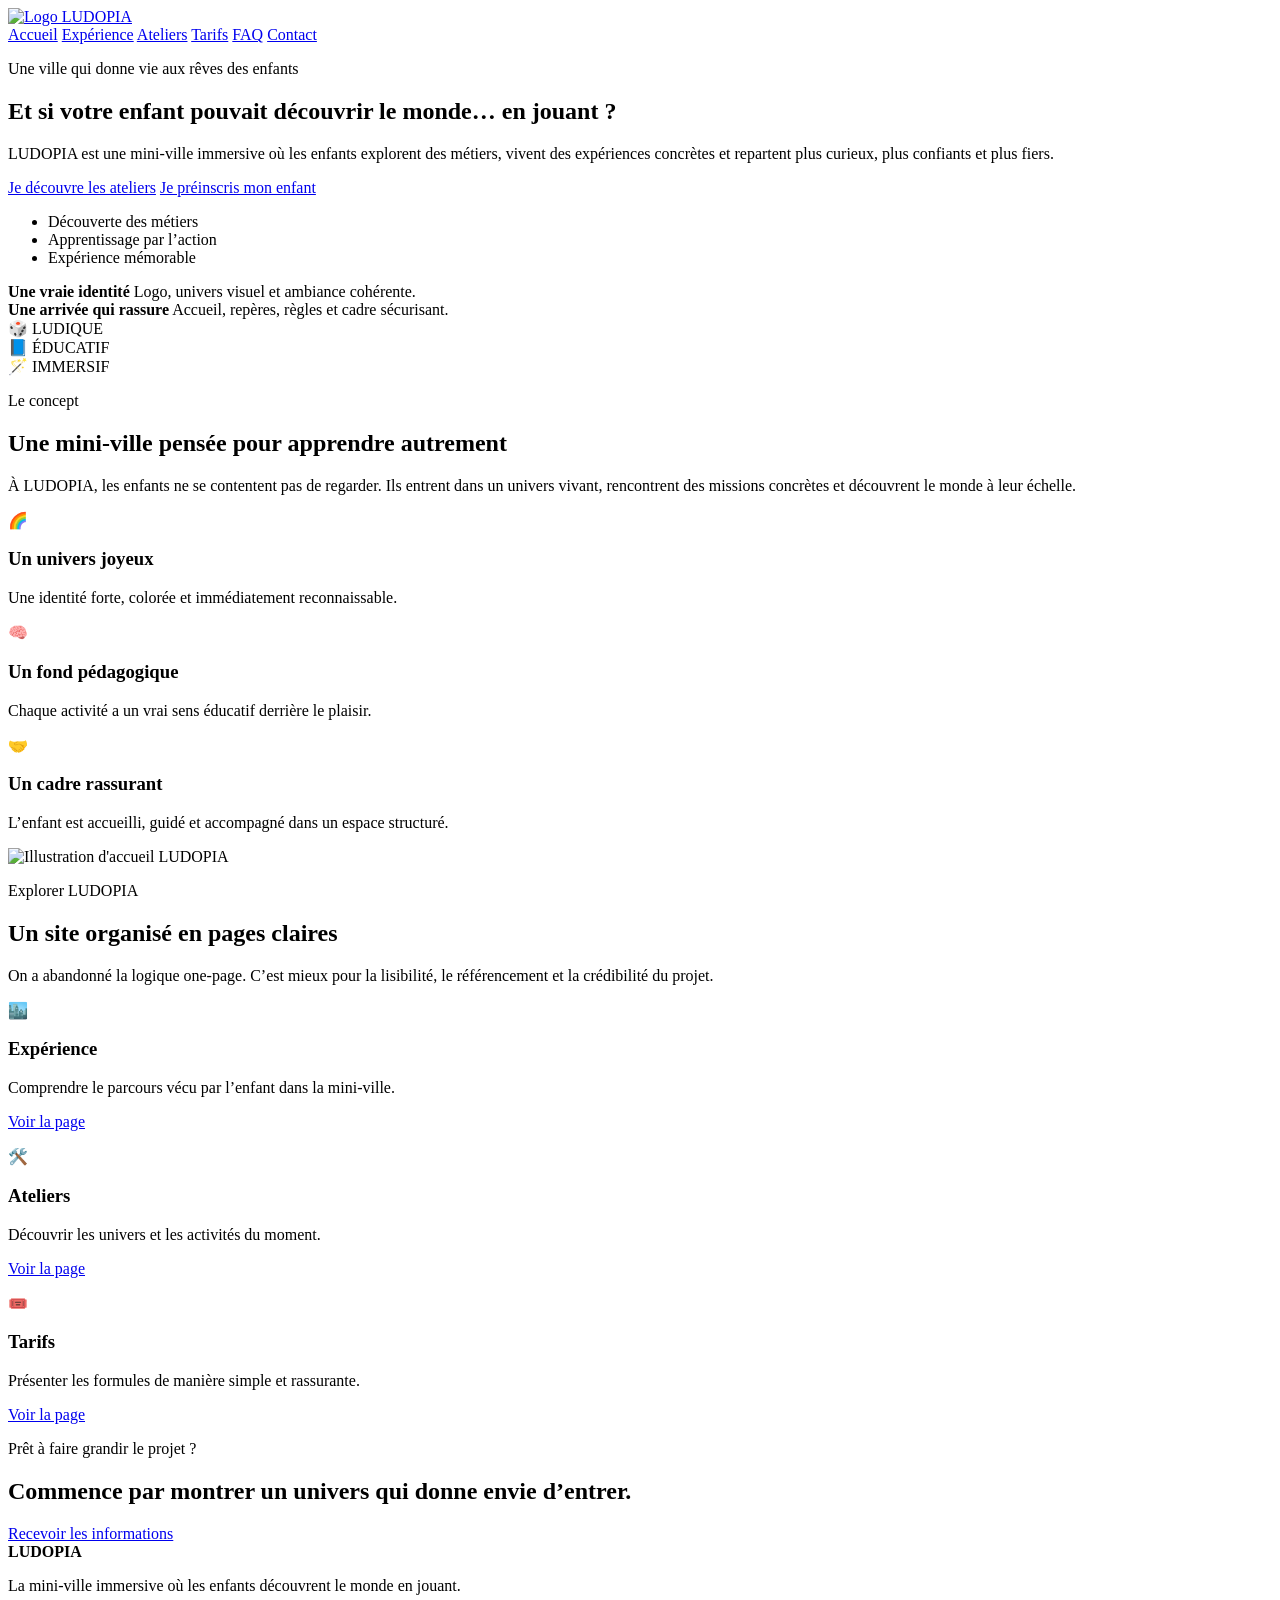
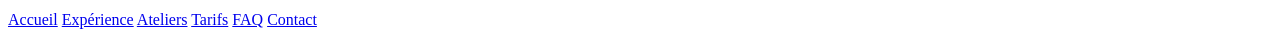
==== index.html @ 293ef092 "Refactor index.html with updated hero section" ====
<!DOCTYPE html>
<html lang="fr">
<head>
  <meta charset="UTF-8" />
  <meta name="viewport" content="width=device-width, initial-scale=1.0" />
  <title>LUDOPIA — Accueil</title>
  <meta name="description" content="LUDOPIA, mini-ville immersive pour enfants à La Réunion." />
  <link rel="preconnect" href="https://fonts.googleapis.com">
  <link rel="preconnect" href="https://fonts.gstatic.com" crossorigin>
  <link href="https://fonts.googleapis.com/css2?family=Baloo+2:wght@600;700;800&family=Inter:wght@400;500;600;700;800&display=swap" rel="stylesheet">
  <link rel="stylesheet" href="styles.css" />
</head>
<body>

<header class="site-header">
  <div class="container nav">
    <a href="index.html" class="logo">
      <img src="logo.png" alt="Logo LUDOPIA" class="logo-img">
    </a>

    <nav class="menu">
      <a href="index.html" class="active">Accueil</a>
      <a href="experience.html" class="">Expérience</a>
      <a href="ateliers.html" class="">Ateliers</a>
      <a href="tarifs.html" class="">Tarifs</a>
      <a href="faq.html" class="">FAQ</a>
      <a href="contact.html" class="">Contact</a>
    </nav>
  </div>
</header>

<main>

<section class="hero-premium">
  <div class="container">
    <div class="hero-card">
      <div class="hero-inner">
        <div class="hero-panel">
          <p class="kicker">Une ville qui donne vie aux rêves des enfants</p>
          <h1>Et si votre enfant pouvait découvrir le monde… en jouant&nbsp;?</h1>
          <p class="lead">
            LUDOPIA est une mini-ville immersive où les enfants explorent des métiers,
            vivent des expériences concrètes et repartent plus curieux, plus confiants et plus fiers.
          </p>

          <div class="hero-actions">
            <a href="ateliers.html" class="btn btn-primary">Je découvre les ateliers</a>
            <a href="contact.html" class="btn btn-secondary">Je préinscris mon enfant</a>
          </div>

          <ul class="hero-points">
            <li>Découverte des métiers</li>
            <li>Apprentissage par l’action</li>
            <li>Expérience mémorable</li>
          </ul>
        </div>
      </div>

      <div class="hero-floating">
        <div class="float-card">
          <strong>Une vraie identité</strong>
          <span>Logo, univers visuel et ambiance cohérente.</span>
        </div>
        <div class="float-card">
          <strong>Une arrivée qui rassure</strong>
          <span>Accueil, repères, règles et cadre sécurisant.</span>
        </div>
      </div>

      <div class="hero-badges">
        <div class="pill pill-ludique"><span class="emoji">🎲</span> LUDIQUE</div>
        <div class="pill pill-educatif"><span class="emoji">📘</span> ÉDUCATIF</div>
        <div class="pill pill-immersif"><span class="emoji">🪄</span> IMMERSIF</div>
      </div>
    </div>
  </div>
</section>

<section class="section">
  <div class="container split-highlight">
    <div>
      <div class="section-heading">
        <p class="section-kicker">Le concept</p>
        <h2>Une mini-ville pensée pour apprendre autrement</h2>
        <p>
          À LUDOPIA, les enfants ne se contentent pas de regarder.
          Ils entrent dans un univers vivant, rencontrent des missions concrètes et découvrent le monde à leur échelle.
        </p>
      </div>

      <div class="grid-3">
        <article class="card">
          <div class="icon">🌈</div>
          <h3>Un univers joyeux</h3>
          <p>Une identité forte, colorée et immédiatement reconnaissable.</p>
        </article>
        <article class="card">
          <div class="icon">🧠</div>
          <h3>Un fond pédagogique</h3>
          <p>Chaque activité a un vrai sens éducatif derrière le plaisir.</p>
        </article>
        <article class="card">
          <div class="icon">🤝</div>
          <h3>Un cadre rassurant</h3>
          <p>L’enfant est accueilli, guidé et accompagné dans un espace structuré.</p>
        </article>
      </div>
    </div>

    <div class="mini-visual">
      <img src="accueil.jpeg" alt="Illustration d'accueil LUDOPIA">
    </div>
  </div>
</section>

<section class="section alt">
  <div class="container">
    <div class="section-heading">
      <p class="section-kicker">Explorer LUDOPIA</p>
      <h2>Un site organisé en pages claires</h2>
      <p>
        On a abandonné la logique one-page. C’est mieux pour la lisibilité, le référencement et la crédibilité du projet.
      </p>
    </div>

    <div class="grid-3">
      <article class="card">
        <div class="icon">🏙️</div>
        <h3>Expérience</h3>
        <p>Comprendre le parcours vécu par l’enfant dans la mini-ville.</p>
        <p style="margin-top:1rem;"><a href="experience.html" class="btn btn-outline">Voir la page</a></p>
      </article>
      <article class="card">
        <div class="icon">🛠️</div>
        <h3>Ateliers</h3>
        <p>Découvrir les univers et les activités du moment.</p>
        <p style="margin-top:1rem;"><a href="ateliers.html" class="btn btn-outline">Voir la page</a></p>
      </article>
      <article class="card">
        <div class="icon">🎟️</div>
        <h3>Tarifs</h3>
        <p>Présenter les formules de manière simple et rassurante.</p>
        <p style="margin-top:1rem;"><a href="tarifs.html" class="btn btn-outline">Voir la page</a></p>
      </article>
    </div>
  </div>
</section>

<section class="section cta-band">
  <div class="container cta-row">
    <div>
      <p class="section-kicker">Prêt à faire grandir le projet ?</p>
      <h2>Commence par montrer un univers qui donne envie d’entrer.</h2>
    </div>
    <a href="contact.html" class="btn btn-secondary">Recevoir les informations</a>
  </div>
</section>

</main>

<footer class="site-footer">
  <div class="container footer-inner">
    <div>
      <strong>LUDOPIA</strong>
      <p>La mini-ville immersive où les enfants découvrent le monde en jouant.</p>
    </div>
    <div class="footer-links">
      <a href="index.html">Accueil</a>
      <a href="experience.html">Expérience</a>
      <a href="ateliers.html">Ateliers</a>
      <a href="tarifs.html">Tarifs</a>
      <a href="faq.html">FAQ</a>
      <a href="contact.html">Contact</a>
    </div>
  </div>
</footer>

</body>
</html>
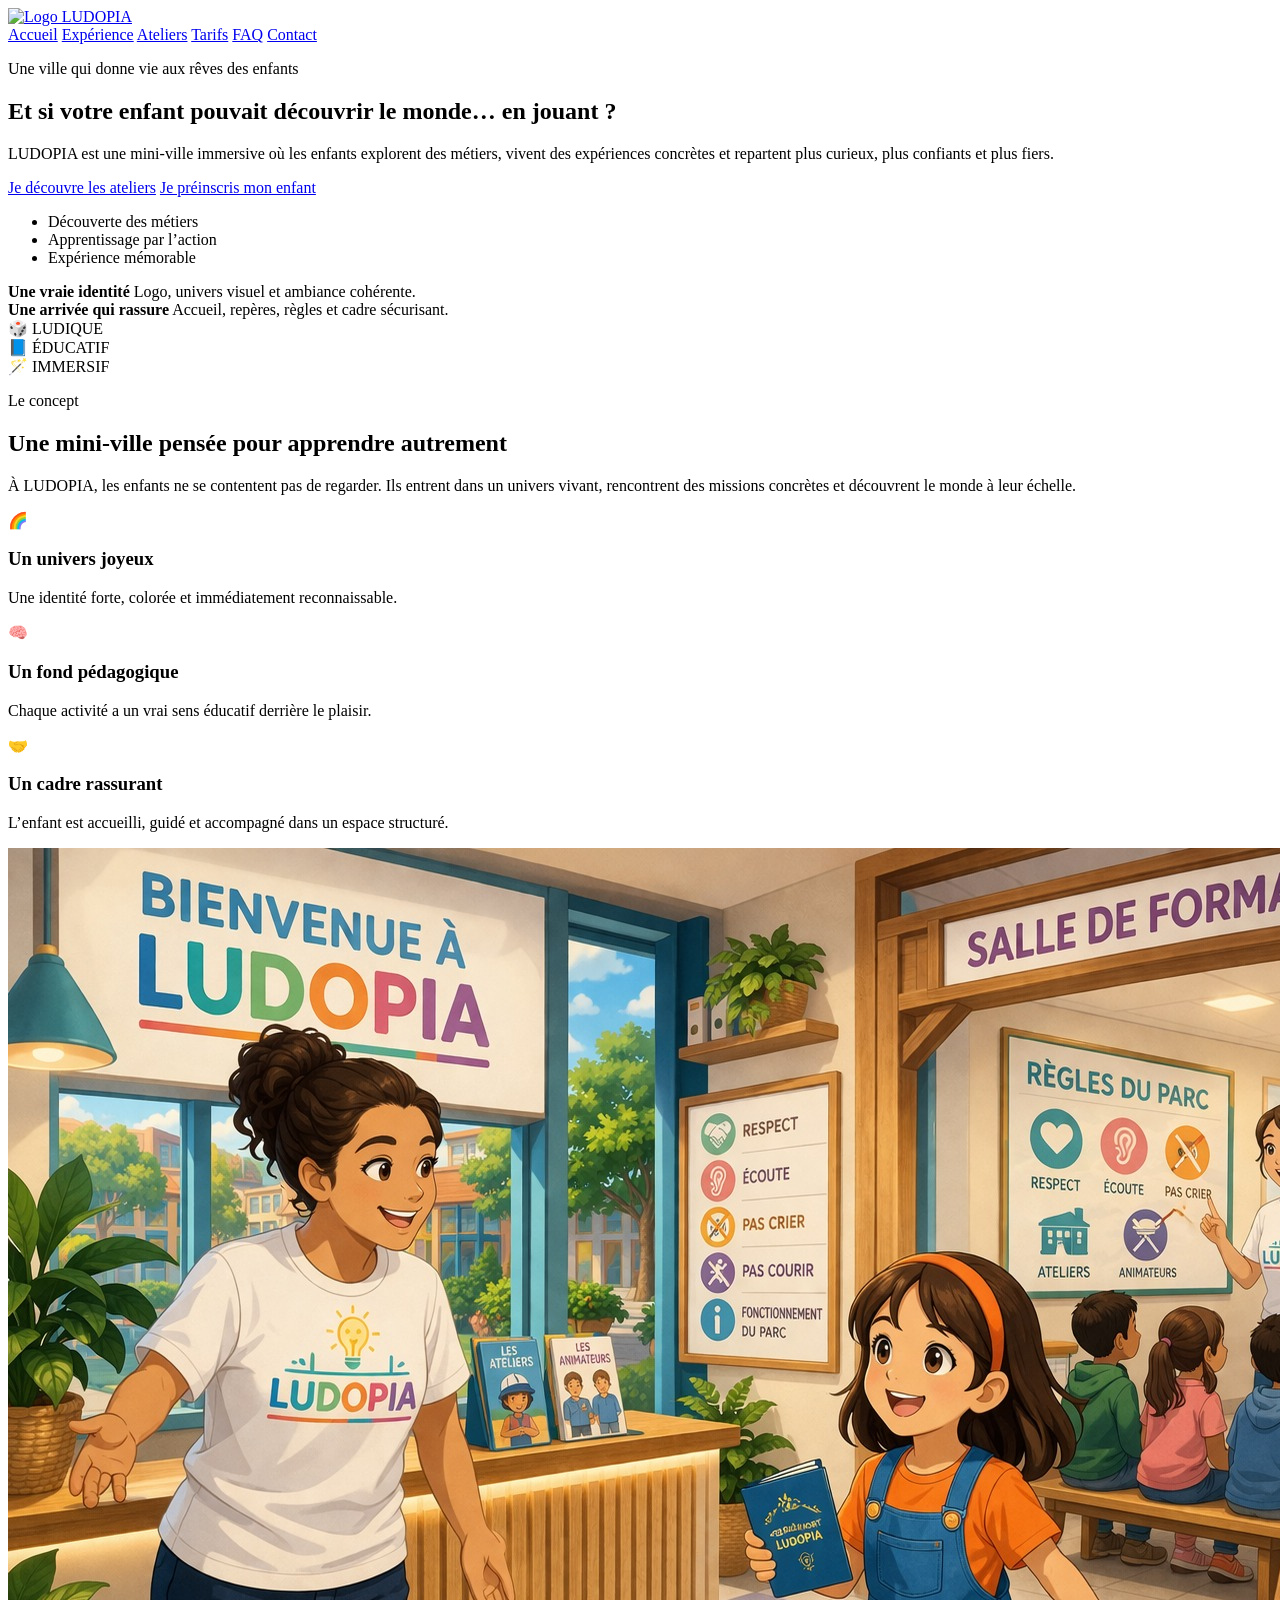
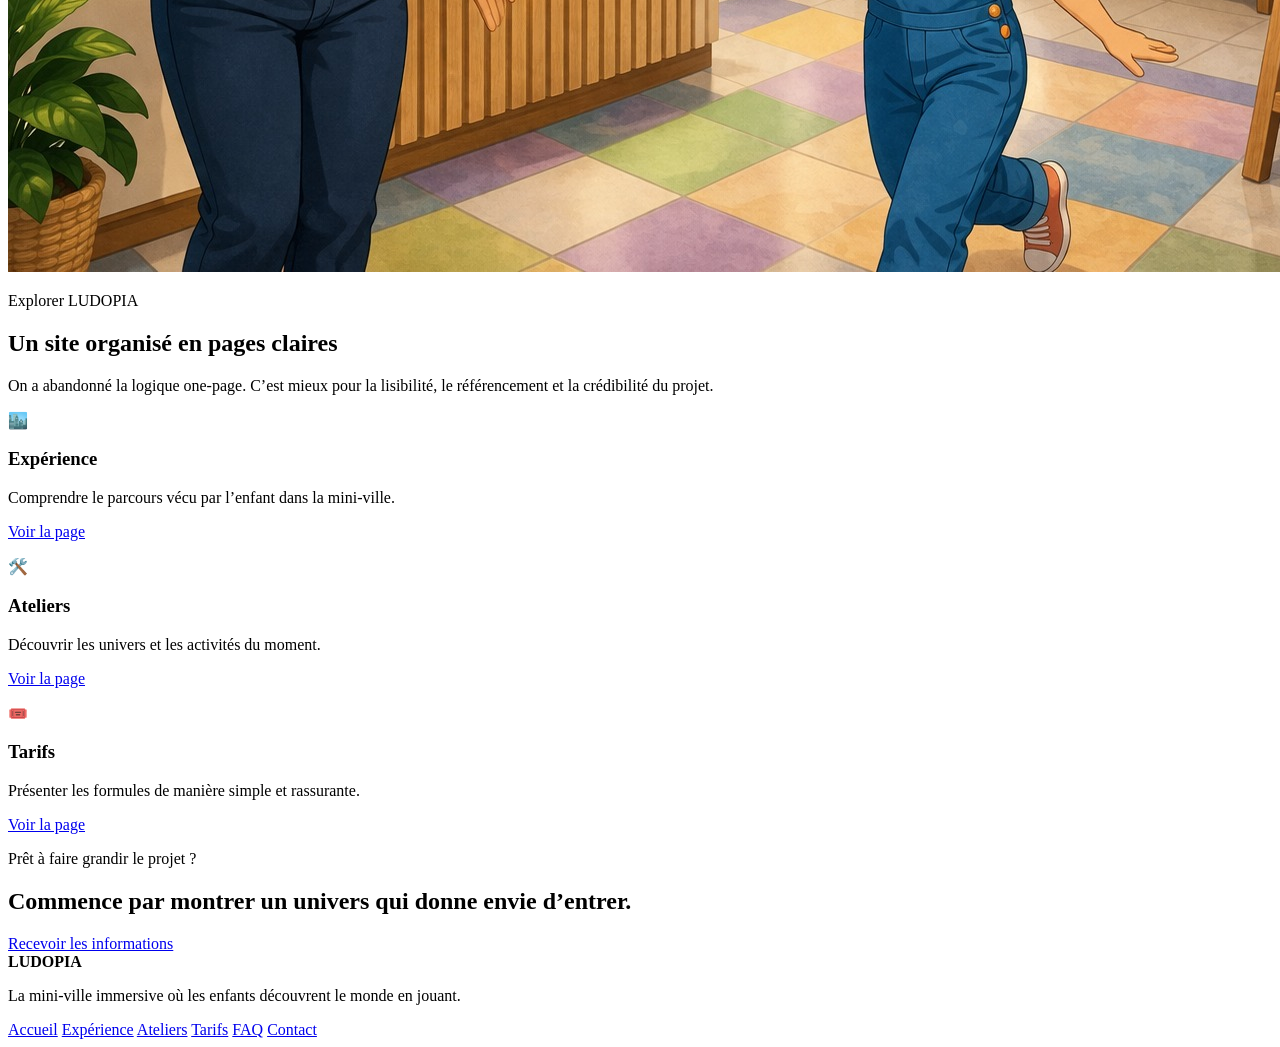
==== commit 1265576c: "Update logo image source in index.html" ====
--- a/index.html
+++ b/index.html
@@ -15,7 +15,7 @@
 <header class="site-header">
   <div class="container nav">
     <a href="index.html" class="logo">
-      <img src="logo.png" alt="Logo LUDOPIA" class="logo-img">
+      <img src="logo-ludopia.png" alt="Logo LUDOPIA" class="logo-img">
     </a>
 
     <nav class="menu">
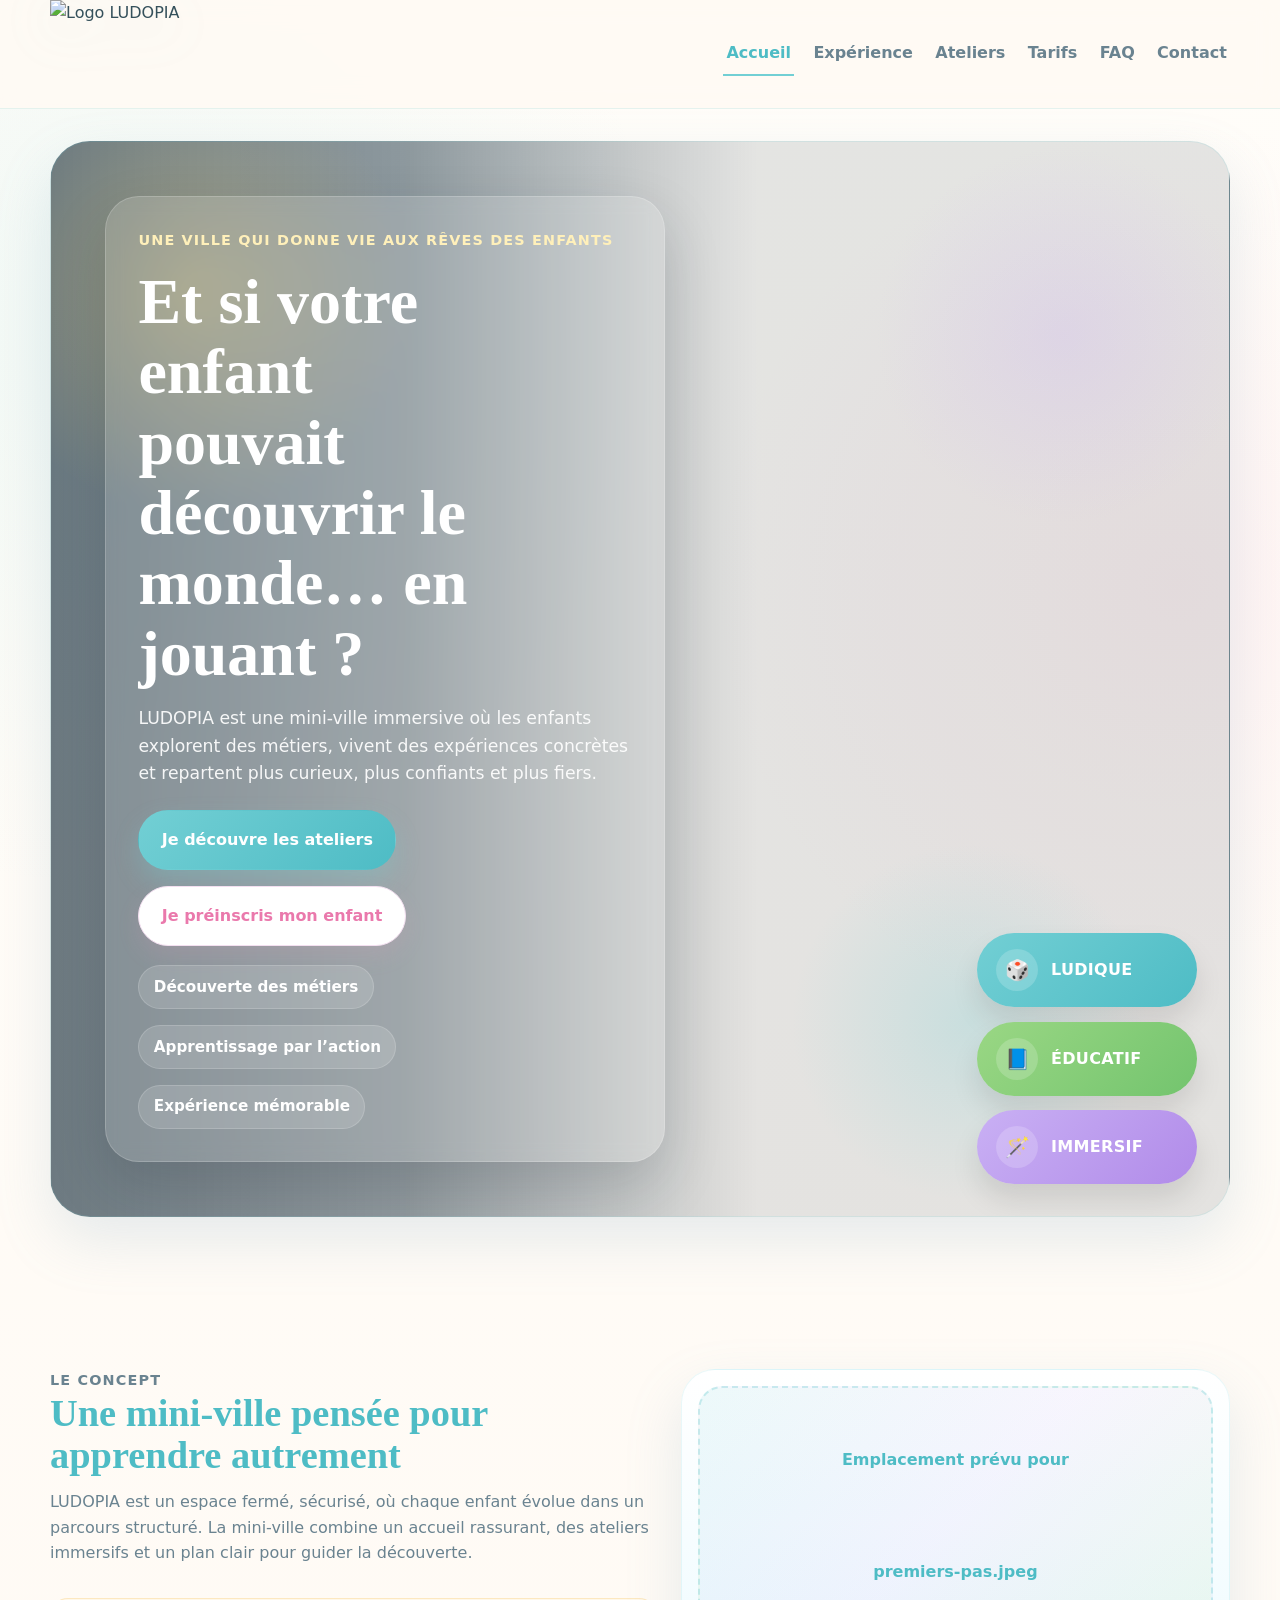
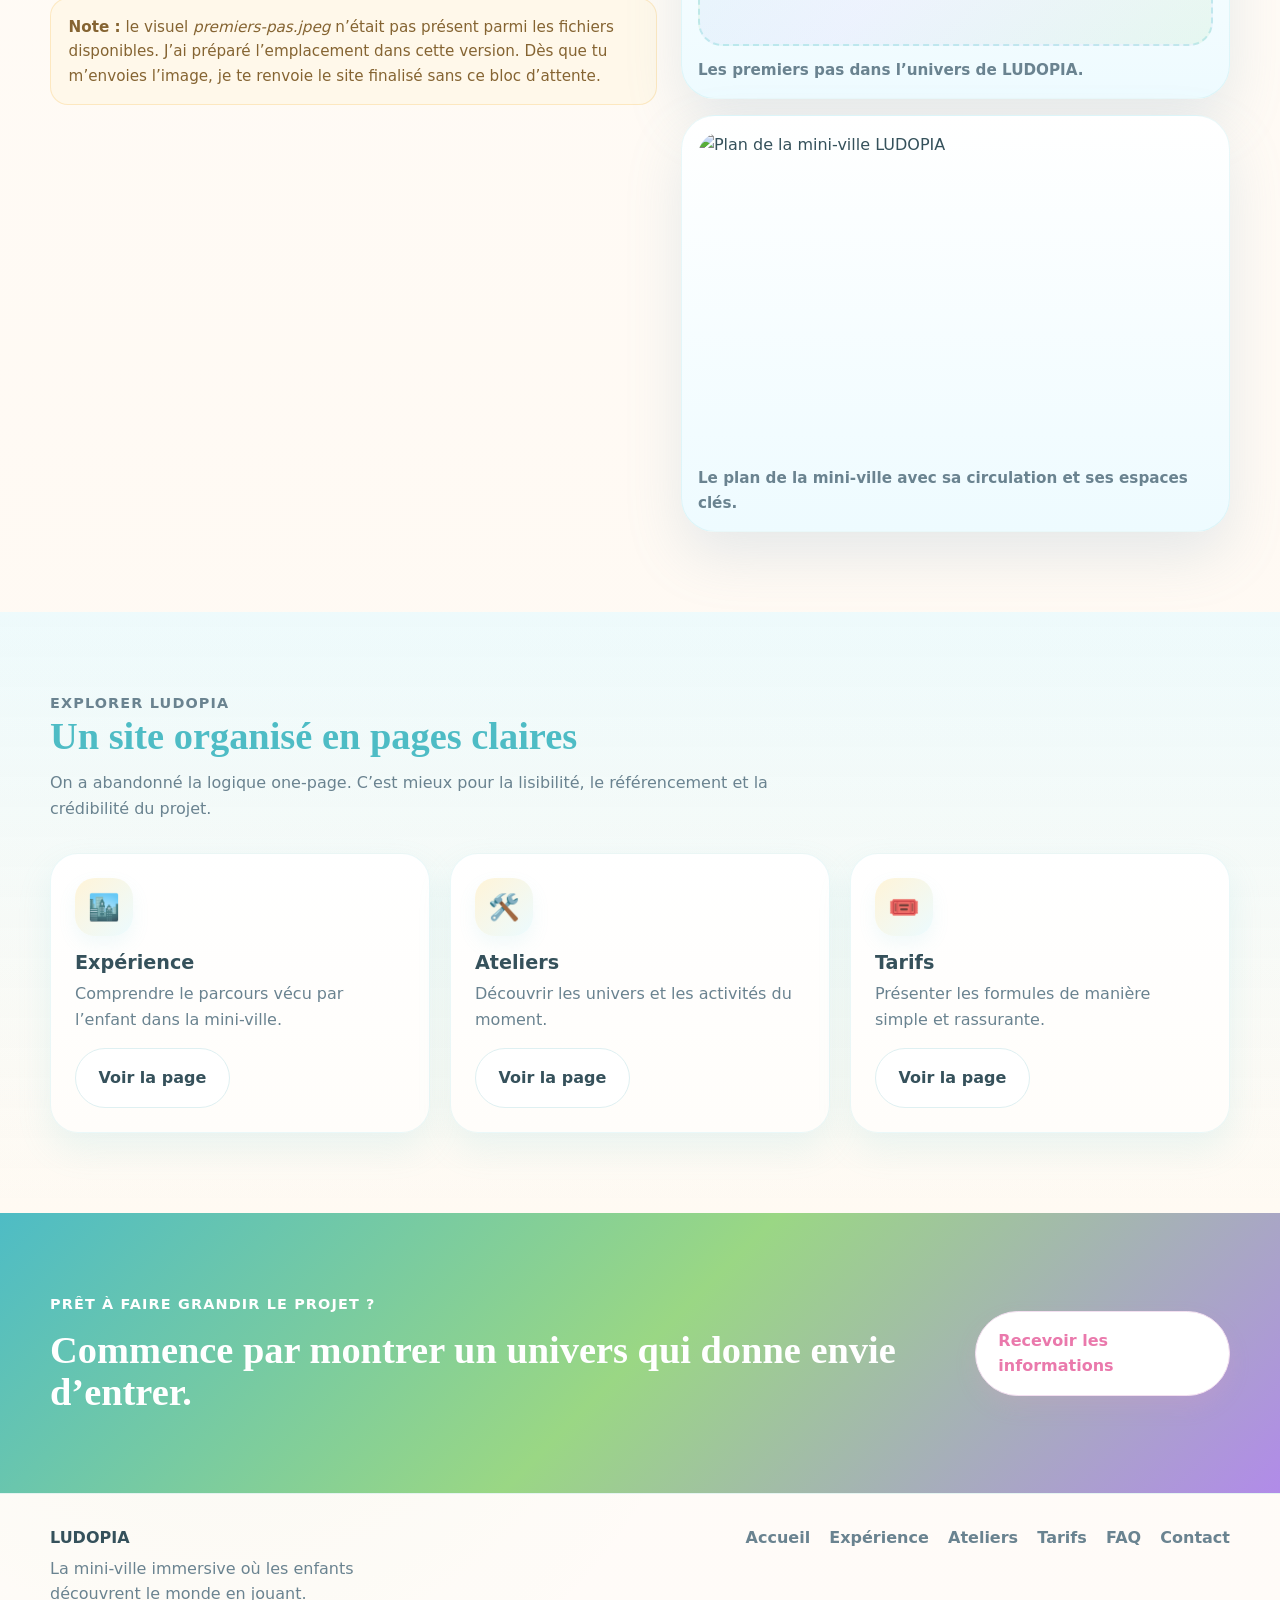
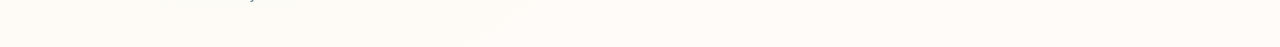
==== commit 193e64ef: "Add files via upload" ====
--- a/index.html
+++ b/index.html
@@ -17,7 +17,6 @@
     <a href="index.html" class="logo">
       <img src="logo-ludopia.png" alt="Logo LUDOPIA" class="logo-img">
     </a>
-
     <nav class="menu">
       <a href="index.html" class="active">Accueil</a>
       <a href="experience.html" class="">Expérience</a>
@@ -42,12 +41,10 @@
             LUDOPIA est une mini-ville immersive où les enfants explorent des métiers,
             vivent des expériences concrètes et repartent plus curieux, plus confiants et plus fiers.
           </p>
-
           <div class="hero-actions">
             <a href="ateliers.html" class="btn btn-primary">Je découvre les ateliers</a>
             <a href="contact.html" class="btn btn-secondary">Je préinscris mon enfant</a>
           </div>
-
           <ul class="hero-points">
             <li>Découverte des métiers</li>
             <li>Apprentissage par l’action</li>
@@ -55,18 +52,6 @@
           </ul>
         </div>
       </div>
-
-      <div class="hero-floating">
-        <div class="float-card">
-          <strong>Une vraie identité</strong>
-          <span>Logo, univers visuel et ambiance cohérente.</span>
-        </div>
-        <div class="float-card">
-          <strong>Une arrivée qui rassure</strong>
-          <span>Accueil, repères, règles et cadre sécurisant.</span>
-        </div>
-      </div>
-
       <div class="hero-badges">
         <div class="pill pill-ludique"><span class="emoji">🎲</span> LUDIQUE</div>
         <div class="pill pill-educatif"><span class="emoji">📘</span> ÉDUCATIF</div>
@@ -83,32 +68,27 @@
         <p class="section-kicker">Le concept</p>
         <h2>Une mini-ville pensée pour apprendre autrement</h2>
         <p>
-          À LUDOPIA, les enfants ne se contentent pas de regarder.
-          Ils entrent dans un univers vivant, rencontrent des missions concrètes et découvrent le monde à leur échelle.
+          LUDOPIA est un espace fermé, sécurisé, où chaque enfant évolue dans un parcours structuré.
+          La mini-ville combine un accueil rassurant, des ateliers immersifs et un plan clair pour guider la découverte.
         </p>
       </div>
 
-      <div class="grid-3">
-        <article class="card">
-          <div class="icon">🌈</div>
-          <h3>Un univers joyeux</h3>
-          <p>Une identité forte, colorée et immédiatement reconnaissable.</p>
-        </article>
-        <article class="card">
-          <div class="icon">🧠</div>
-          <h3>Un fond pédagogique</h3>
-          <p>Chaque activité a un vrai sens éducatif derrière le plaisir.</p>
-        </article>
-        <article class="card">
-          <div class="icon">🤝</div>
-          <h3>Un cadre rassurant</h3>
-          <p>L’enfant est accueilli, guidé et accompagné dans un espace structuré.</p>
-        </article>
+      <div class="note-box">
+        <strong>Note :</strong> le visuel <em>premiers-pas.jpeg</em> n’était pas présent parmi les fichiers disponibles.
+        J’ai préparé l’emplacement dans cette version. Dès que tu m’envoies l’image, je te renvoie le site finalisé sans ce bloc d’attente.
       </div>
     </div>
 
-    <div class="mini-visual">
-      <img src="accueil.jpeg" alt="Illustration d'accueil LUDOPIA">
+    <div class="visual-stack">
+      <div class="mini-visual">
+        <div class="placeholder-visual">Emplacement prévu pour<br><strong>premiers-pas.jpeg</strong></div>
+        <p class="figure-caption">Les premiers pas dans l’univers de LUDOPIA.</p>
+      </div>
+
+      <div class="mini-visual">
+        <img src="plan.png" alt="Plan de la mini-ville LUDOPIA">
+        <p class="figure-caption">Le plan de la mini-ville avec sa circulation et ses espaces clés.</p>
+      </div>
     </div>
   </div>
 </section>
@@ -176,4 +156,4 @@
 </footer>
 
 </body>
-</html>
+</html>
--- a/styles.css
+++ b/styles.css
@@ -0,0 +1,381 @@
+
+:root{
+  --bg:#fffaf4;
+  --surface:#ffffff;
+  --surface-alt:#f7fcff;
+  --text:#35515b;
+  --muted:#6a8390;
+  --turquoise:#72cfd4;
+  --turquoise-deep:#4ebcc5;
+  --green:#9ad784;
+  --green-deep:#73c46e;
+  --purple:#c9b0f4;
+  --purple-deep:#b18be9;
+  --orange:#f7bf53;
+  --orange-deep:#f29d38;
+  --pink:#f49bc1;
+  --pink-deep:#ea79ac;
+  --gold:#ffd86d;
+  --primary:var(--turquoise);
+  --primary-dark:var(--turquoise-deep);
+  --border:#dff0f2;
+  --shadow:0 16px 34px rgba(114,207,212,.14);
+  --shadow-soft:0 24px 56px rgba(116,160,190,.18);
+  --radius:28px;
+  --container:1180px;
+}
+
+*{box-sizing:border-box}
+html{scroll-behavior:smooth}
+body{
+  margin:0;
+  font-family:"Inter",system-ui,-apple-system,BlinkMacSystemFont,"Segoe UI",sans-serif;
+  color:var(--text);
+  background:
+    radial-gradient(circle at 8% 10%, rgba(114,207,212,.10), transparent 18%),
+    radial-gradient(circle at 92% 18%, rgba(244,155,193,.10), transparent 16%),
+    radial-gradient(circle at 18% 88%, rgba(154,215,132,.10), transparent 16%),
+    linear-gradient(180deg,#fffdf9 0%, #fff8f1 100%);
+  line-height:1.6;
+}
+a{text-decoration:none;color:inherit}
+img{max-width:100%;display:block}
+
+.container{
+  width:min(var(--container), calc(100% - 2rem));
+  margin:0 auto;
+}
+
+.site-header{
+  position:sticky;
+  top:0;
+  z-index:50;
+  backdrop-filter:blur(14px);
+  background:rgba(255,250,244,.84);
+  border-bottom:1px solid rgba(114,207,212,.18);
+}
+.nav{
+  display:flex;
+  align-items:center;
+  justify-content:space-between;
+  gap:1rem;
+  min-height:96px;
+}
+.logo{
+  display:flex;
+  align-items:center;
+  gap:.8rem;
+}
+.logo-img{
+  height:108px;
+  width:auto;
+  filter:drop-shadow(0 12px 24px rgba(114,207,212,.20));
+}
+
+.menu{
+  display:flex;
+  align-items:center;
+  gap:1rem;
+  flex-wrap:wrap;
+}
+.menu a{
+  color:var(--muted);
+  font-weight:800;
+  padding:.5rem .2rem;
+  border-bottom:2px solid transparent;
+}
+.menu a:hover,
+.menu a.active{
+  color:var(--turquoise-deep);
+  border-bottom-color:var(--turquoise);
+}
+
+.btn{
+  display:inline-flex;
+  align-items:center;
+  justify-content:center;
+  padding:1rem 1.4rem;
+  border-radius:999px;
+  font-weight:800;
+  border:1px solid transparent;
+  transition:.22s ease;
+}
+.btn:hover{transform:translateY(-2px)}
+.btn-primary{
+  background:linear-gradient(135deg,var(--turquoise),var(--turquoise-deep));
+  color:#fff;
+  box-shadow:0 12px 24px rgba(114,207,212,.28);
+}
+.btn-secondary{
+  background:#fff;
+  border-color:#f3dff0;
+  color:var(--pink-deep);
+  box-shadow:0 10px 22px rgba(244,155,193,.14);
+}
+.btn-outline{
+  border-color:#dff0f2;
+  background:#fff;
+  color:var(--text);
+}
+
+.hero-premium{padding:2rem 0 4.5rem}
+.hero-card{
+  position:relative;
+  overflow:hidden;
+  border-radius:40px;
+  min-height:660px;
+  background:
+    linear-gradient(90deg, rgba(33,54,68,.66) 0%, rgba(33,54,68,.50) 30%, rgba(33,54,68,.12) 60%),
+    url("plan.png") center/cover no-repeat;
+  box-shadow:var(--shadow-soft);
+  border:1px solid rgba(114,207,212,.16);
+}
+.hero-card::before{
+  content:"";
+  position:absolute; inset:0;
+  background:
+    radial-gradient(circle at 12% 14%, rgba(255,216,109,.30), transparent 16%),
+    radial-gradient(circle at 86% 18%, rgba(201,176,244,.24), transparent 14%),
+    radial-gradient(circle at 78% 82%, rgba(114,207,212,.24), transparent 14%);
+  pointer-events:none;
+}
+.hero-inner{
+  position:relative;
+  z-index:2;
+  display:grid;
+  grid-template-columns:minmax(0, 560px) 1fr;
+  min-height:660px;
+  align-items:center;
+  padding:3.4rem;
+}
+.hero-panel{
+  background:rgba(255,255,255,.14);
+  border:1px solid rgba(255,255,255,.18);
+  backdrop-filter:blur(8px);
+  border-radius:34px;
+  padding:2rem;
+  color:#fff;
+  box-shadow:0 24px 56px rgba(23,34,45,.18);
+}
+.kicker{
+  margin:0 0 .9rem;
+  font-size:.9rem;
+  font-weight:900;
+  letter-spacing:.08em;
+  text-transform:uppercase;
+  color:#fff0ba;
+}
+h1,h2,h3{margin:0;line-height:1.1}
+.hero-panel h1{
+  font-family:"Baloo 2",cursive;
+  font-size:clamp(2.8rem,5vw,5.2rem);
+  max-width:11ch;
+}
+.hero-panel .lead{
+  font-size:1.08rem;
+  margin:1rem 0 1.4rem;
+  max-width:58ch;
+  color:rgba(255,255,255,.92);
+}
+.hero-actions{display:flex;gap:1rem;flex-wrap:wrap;margin-bottom:1.2rem}
+.hero-points{
+  display:flex;flex-wrap:wrap;gap:1rem;list-style:none;padding:0;margin:0;
+}
+.hero-points li{
+  padding:.55rem .9rem;border-radius:999px;background:rgba(255,255,255,.14);
+  border:1px solid rgba(255,255,255,.16);font-weight:700;font-size:.95rem;
+}
+
+.hero-badges{
+  position:absolute; right:2rem; bottom:2rem; display:flex; flex-direction:column; gap:.9rem;
+}
+.pill{
+  display:flex; align-items:center; gap:.8rem; min-width:220px; padding:1rem 1.2rem;
+  border-radius:999px; color:#fff; font-weight:900; letter-spacing:.02em;
+  box-shadow:0 16px 28px rgba(0,0,0,.10);
+}
+.pill .emoji{
+  width:42px;height:42px;display:grid;place-items:center;border-radius:50%;
+  background:rgba(255,255,255,.18);font-size:1.25rem;
+}
+.pill-ludique{background:linear-gradient(135deg,var(--turquoise),var(--turquoise-deep))}
+.pill-educatif{background:linear-gradient(135deg,var(--green),var(--green-deep))}
+.pill-immersif{background:linear-gradient(135deg,var(--purple),var(--purple-deep))}
+
+.section{padding:5rem 0}
+.alt{
+  background:
+    linear-gradient(180deg, rgba(114,207,212,.08) 0%, rgba(255,255,255,0) 100%),
+    linear-gradient(180deg,#f9feff 0%, #fffaf3 100%);
+}
+.section-kicker{
+  margin:0 0 .8rem;
+  font-size:.9rem;
+  font-weight:900;
+  letter-spacing:.08em;
+  text-transform:uppercase;
+  color:var(--turquoise-deep);
+}
+.section-heading{max-width:760px;margin-bottom:2rem}
+.section-heading h2{
+  font-family:"Baloo 2",cursive;
+  font-size:clamp(2rem,3vw,3.2rem);
+  margin-bottom:.8rem;
+  color:var(--turquoise-deep);
+}
+.section-heading p{margin:0;color:var(--muted)}
+
+.page-hero{padding:2rem 0 1.5rem}
+.page-banner{
+  position:relative; overflow:hidden;
+  background:
+    radial-gradient(circle at 10% 10%, rgba(255,216,109,.24), transparent 16%),
+    radial-gradient(circle at 84% 18%, rgba(201,176,244,.24), transparent 14%),
+    linear-gradient(135deg, rgba(114,207,212,.18), rgba(201,176,244,.16), rgba(154,215,132,.18));
+  border:1px solid rgba(114,207,212,.18);
+  border-radius:34px;
+  padding:2.2rem;
+  box-shadow:var(--shadow-soft);
+}
+.page-banner h1{
+  font-family:"Baloo 2",cursive;
+  font-size:clamp(2.3rem,4vw,4.2rem);
+  color:var(--turquoise-deep);
+}
+.page-banner p{max-width:70ch;color:var(--muted);margin:1rem 0 0}
+
+.grid-2{display:grid;grid-template-columns:1fr 1fr;gap:1.5rem}
+.grid-3{display:grid;grid-template-columns:repeat(3,1fr);gap:1.25rem}
+
+.card{
+  background:linear-gradient(180deg,#ffffff 0%, #fffdfa 100%);
+  border:1px solid rgba(114,207,212,.15);
+  border-radius:var(--radius);
+  padding:1.5rem;
+  box-shadow:var(--shadow);
+}
+.card h3{font-size:1.2rem;margin-bottom:.5rem}
+.card p{margin:0;color:var(--muted)}
+.icon{
+  width:58px;height:58px;display:grid;place-items:center;border-radius:20px;
+  background:linear-gradient(135deg,#fff4d8,#ecfbff);font-size:1.6rem;margin-bottom:1rem;
+  box-shadow:0 8px 18px rgba(114,207,212,.10);
+}
+.price{font-size:2rem;font-weight:900;color:var(--turquoise-deep);margin:.4rem 0 .8rem}
+.list{margin:0;padding-left:1.1rem;color:var(--muted)}
+.list li+li{margin-top:.45rem}
+
+.split-highlight{display:grid;grid-template-columns:1.05fr .95fr;gap:1.5rem;align-items:start}
+.visual-stack{display:grid;gap:1rem}
+.mini-visual{
+  background:linear-gradient(180deg,#ffffff 0%, #eefbff 100%);
+  border:1px solid rgba(114,207,212,.15);
+  border-radius:34px;
+  padding:1rem;
+  box-shadow:var(--shadow-soft);
+}
+.mini-visual img{
+  border-radius:24px;
+  width:100%;
+  aspect-ratio: 16 / 10;
+  object-fit:cover;
+}
+.figure-caption{
+  margin:.75rem 0 0;
+  color:var(--muted);
+  font-size:.95rem;
+  font-weight:700;
+}
+.placeholder-visual{
+  min-height:260px;
+  display:grid;
+  place-items:center;
+  text-align:center;
+  background:
+    linear-gradient(135deg, rgba(114,207,212,.12), rgba(201,176,244,.12), rgba(154,215,132,.12));
+  border:2px dashed rgba(114,207,212,.35);
+  color:var(--turquoise-deep);
+  font-weight:800;
+  border-radius:24px;
+  padding:1rem;
+}
+.note-box{
+  margin-top:1rem;
+  background:#fff8ea;
+  border:1px solid rgba(247,191,83,.28);
+  color:#856432;
+  border-radius:18px;
+  padding:1rem 1.1rem;
+  font-size:.95rem;
+}
+
+.step-card img{
+  border-radius:18px;
+  width:100%;
+  aspect-ratio: 16 / 10;
+  object-fit:cover;
+  margin-bottom:1rem;
+  background:#eefbff;
+}
+.step-card .placeholder-visual{
+  margin-bottom:1rem;
+}
+
+.faq-list{display:grid;gap:1rem}
+.faq-list details{
+  background:#fff;border:1px solid rgba(114,207,212,.15);
+  border-radius:20px;padding:1rem 1.2rem;box-shadow:var(--shadow);
+}
+.faq-list summary{cursor:pointer;font-weight:800}
+.faq-list p{color:var(--muted);margin:.8rem 0 0}
+
+.contact-grid{display:grid;grid-template-columns:.95fr 1.05fr;gap:2rem;align-items:start}
+.contact-form{
+  display:grid;grid-template-columns:repeat(2,1fr);gap:1rem;
+  background:linear-gradient(180deg,#ffffff 0%, #fffaf3 100%);
+  border:1px solid rgba(114,207,212,.16);border-radius:30px;padding:1.3rem;box-shadow:var(--shadow-soft);
+}
+.contact-form label{display:grid;gap:.45rem;font-weight:800;font-size:.95rem}
+.contact-form input,.contact-form select,.contact-form textarea{
+  width:100%;border:1px solid rgba(114,207,212,.16);border-radius:16px;padding:.95rem 1rem;
+  font:inherit;color:var(--text);background:#fff;
+}
+.contact-form input:focus,.contact-form select:focus,.contact-form textarea:focus{
+  outline:2px solid rgba(114,207,212,.22);border-color:var(--turquoise);
+}
+.full{grid-column:1 / -1}
+
+.cta-band{background:linear-gradient(135deg,var(--turquoise-deep),var(--green),var(--purple-deep));color:#fff}
+.cta-band .section-kicker,.cta-band h2,.cta-band p{color:#fff}
+.cta-row{display:flex;justify-content:space-between;align-items:center;gap:1.5rem}
+.cta-row h2{font-family:"Baloo 2",cursive;font-size:clamp(2rem,3vw,3.1rem)}
+
+.site-footer{
+  padding:1.9rem 0 2.5rem;border-top:1px solid rgba(114,207,212,.18);background:rgba(255,255,255,.5);
+}
+.footer-inner{display:flex;justify-content:space-between;gap:1.5rem;align-items:flex-start}
+.footer-inner p{margin:.35rem 0 0;color:var(--muted);max-width:36ch}
+.footer-links{display:flex;flex-wrap:wrap;gap:1rem 1.2rem;color:var(--muted);font-weight:700}
+
+@media (max-width:1180px){
+  .hero-badges{position:static; padding:0 2rem 2rem; flex-direction:row; flex-wrap:wrap}
+  .hero-inner{grid-template-columns:1fr;gap:1rem}
+  .hero-panel{max-width:760px}
+  .hero-card{padding-bottom:1rem}
+}
+@media (max-width:1080px){
+  .grid-2,.grid-3,.split-highlight,.contact-grid,.cta-row{
+    grid-template-columns:1fr;display:grid;
+  }
+}
+@media (max-width:760px){
+  .menu{display:none}
+  .logo-img{height:86px}
+  .hero-card,.hero-inner{min-height:auto}
+  .hero-inner{padding:1.25rem}
+  .hero-panel{padding:1.4rem}
+  .hero-badges{padding:0 1.25rem 1.25rem}
+  .pill{min-width:unset}
+  .contact-form{grid-template-columns:1fr}
+  .footer-inner{flex-direction:column}
+}
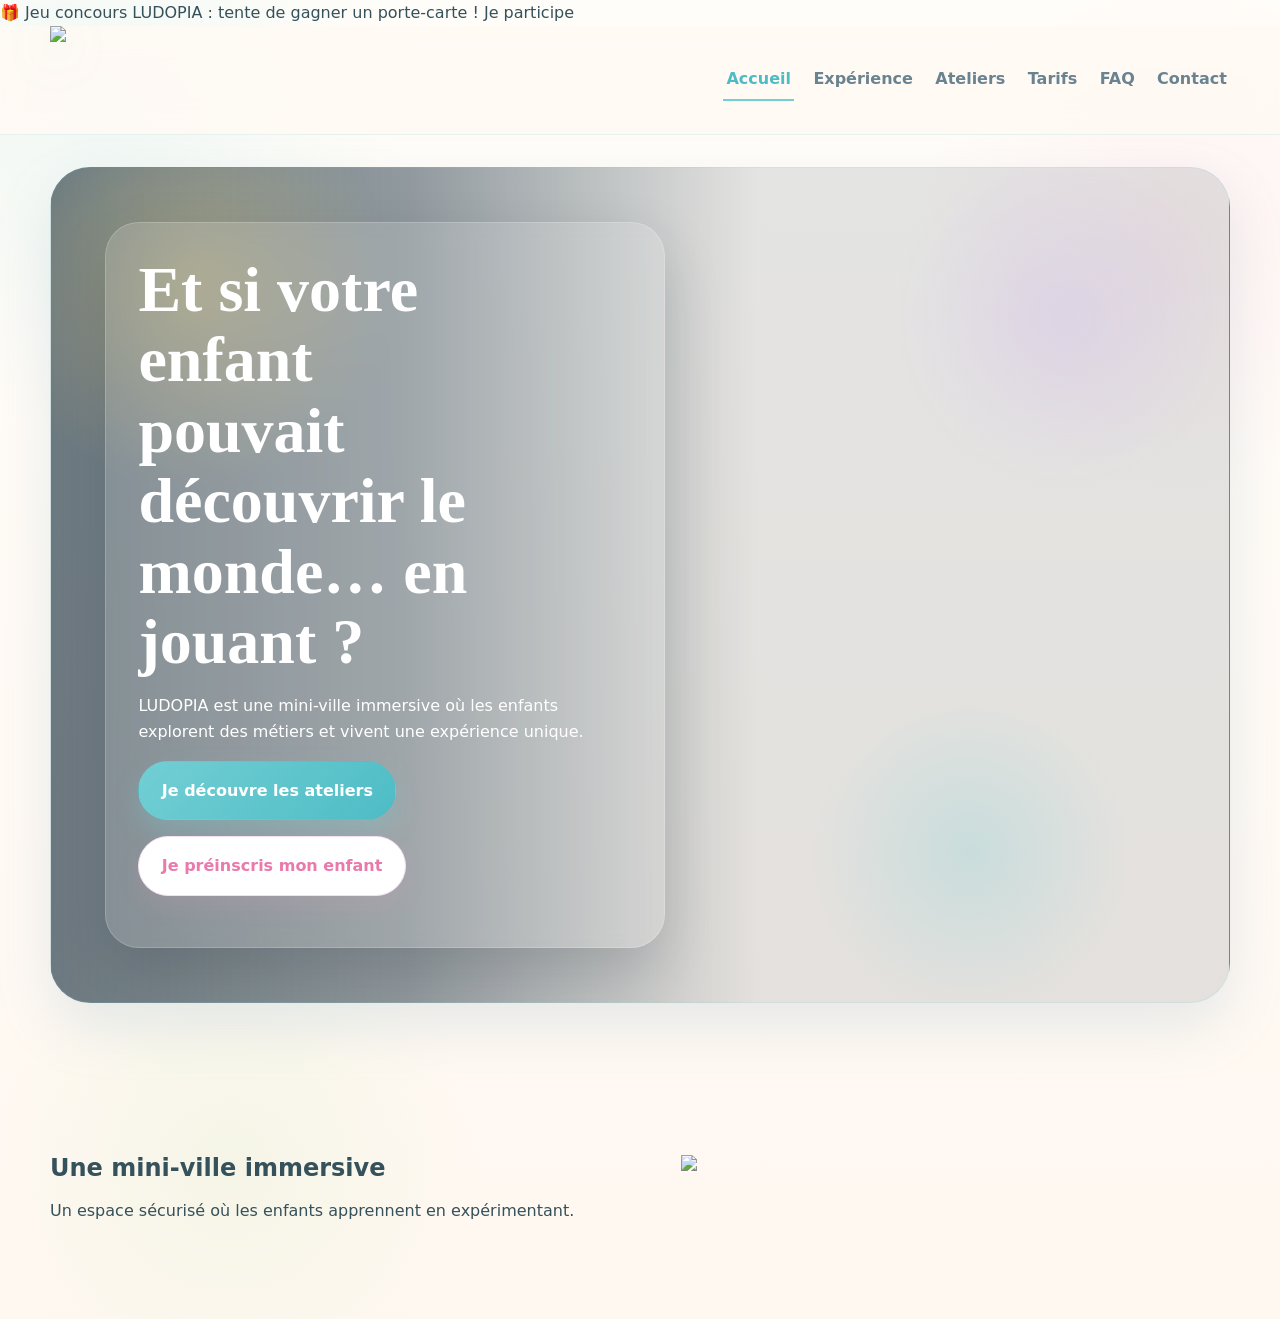
==== commit 0ad47c2d: "Refactor index.html for better structure and clarity Removed unnecessary metadata and improved conte" ====
--- a/index.html
+++ b/index.html
@@ -1,61 +1,53 @@
 <!DOCTYPE html>
 <html lang="fr">
 <head>
-  <meta charset="UTF-8" />
-  <meta name="viewport" content="width=device-width, initial-scale=1.0" />
-  <title>LUDOPIA — Accueil</title>
-  <meta name="description" content="LUDOPIA, mini-ville immersive pour enfants à La Réunion." />
-  <link rel="preconnect" href="https://fonts.googleapis.com">
-  <link rel="preconnect" href="https://fonts.gstatic.com" crossorigin>
-  <link href="https://fonts.googleapis.com/css2?family=Baloo+2:wght@600;700;800&family=Inter:wght@400;500;600;700;800&display=swap" rel="stylesheet">
-  <link rel="stylesheet" href="styles.css" />
+  <meta charset="UTF-8">
+  <meta name="viewport" content="width=device-width, initial-scale=1.0">
+  <title>LUDOPIA</title>
+  <link rel="stylesheet" href="styles.css">
 </head>
+
 <body>
+
+<!-- 🔥 TOP BANNER JEU CONCOURS -->
+<div class="top-banner">
+  🎁 Jeu concours LUDOPIA : tente de gagner un porte-carte !
+  <a href="https://docs.google.com/forms/d/e/1FAIpQLScmwmh5UyIhe_AlXMrM7IM9lseNdP16_Gw_A0VvbLZaEONFMw/viewform?usp=header" target="_blank">
+    Je participe
+  </a>
+</div>
 
 <header class="site-header">
   <div class="container nav">
-    <a href="index.html" class="logo">
-      <img src="logo-ludopia.png" alt="Logo LUDOPIA" class="logo-img">
-    </a>
+    <img src="logo-ludopia.png" class="logo-img">
     <nav class="menu">
       <a href="index.html" class="active">Accueil</a>
-      <a href="experience.html" class="">Expérience</a>
-      <a href="ateliers.html" class="">Ateliers</a>
-      <a href="tarifs.html" class="">Tarifs</a>
-      <a href="faq.html" class="">FAQ</a>
-      <a href="contact.html" class="">Contact</a>
+      <a href="experience.html">Expérience</a>
+      <a href="ateliers.html">Ateliers</a>
+      <a href="tarifs.html">Tarifs</a>
+      <a href="faq.html">FAQ</a>
+      <a href="contact.html">Contact</a>
     </nav>
   </div>
 </header>
-
-<main>
 
 <section class="hero-premium">
   <div class="container">
     <div class="hero-card">
       <div class="hero-inner">
         <div class="hero-panel">
-          <p class="kicker">Une ville qui donne vie aux rêves des enfants</p>
-          <h1>Et si votre enfant pouvait découvrir le monde… en jouant&nbsp;?</h1>
-          <p class="lead">
-            LUDOPIA est une mini-ville immersive où les enfants explorent des métiers,
-            vivent des expériences concrètes et repartent plus curieux, plus confiants et plus fiers.
+          <h1>Et si votre enfant pouvait découvrir le monde… en jouant ?</h1>
+
+          <p>
+            LUDOPIA est une mini-ville immersive où les enfants explorent des métiers
+            et vivent une expérience unique.
           </p>
+
           <div class="hero-actions">
             <a href="ateliers.html" class="btn btn-primary">Je découvre les ateliers</a>
             <a href="contact.html" class="btn btn-secondary">Je préinscris mon enfant</a>
           </div>
-          <ul class="hero-points">
-            <li>Découverte des métiers</li>
-            <li>Apprentissage par l’action</li>
-            <li>Expérience mémorable</li>
-          </ul>
         </div>
-      </div>
-      <div class="hero-badges">
-        <div class="pill pill-ludique"><span class="emoji">🎲</span> LUDIQUE</div>
-        <div class="pill pill-educatif"><span class="emoji">📘</span> ÉDUCATIF</div>
-        <div class="pill pill-immersif"><span class="emoji">🪄</span> IMMERSIF</div>
       </div>
     </div>
   </div>
@@ -63,97 +55,20 @@
 
 <section class="section">
   <div class="container split-highlight">
+
     <div>
-      <div class="section-heading">
-        <p class="section-kicker">Le concept</p>
-        <h2>Une mini-ville pensée pour apprendre autrement</h2>
-        <p>
-          LUDOPIA est un espace fermé, sécurisé, où chaque enfant évolue dans un parcours structuré.
-          La mini-ville combine un accueil rassurant, des ateliers immersifs et un plan clair pour guider la découverte.
-        </p>
-      </div>
-
-      <div class="note-box">
-        <strong>Note :</strong> le visuel <em>premiers-pas.jpeg</em> n’était pas présent parmi les fichiers disponibles.
-        J’ai préparé l’emplacement dans cette version. Dès que tu m’envoies l’image, je te renvoie le site finalisé sans ce bloc d’attente.
-      </div>
+      <h2>Une mini-ville immersive</h2>
+      <p>
+        Un espace sécurisé où les enfants apprennent en expérimentant.
+      </p>
     </div>
 
-    <div class="visual-stack">
-      <div class="mini-visual">
-        <div class="placeholder-visual">Emplacement prévu pour<br><strong>premiers-pas.jpeg</strong></div>
-        <p class="figure-caption">Les premiers pas dans l’univers de LUDOPIA.</p>
-      </div>
+    <div>
+      <img src="plan.png">
+    </div>
 
-      <div class="mini-visual">
-        <img src="plan.png" alt="Plan de la mini-ville LUDOPIA">
-        <p class="figure-caption">Le plan de la mini-ville avec sa circulation et ses espaces clés.</p>
-      </div>
-    </div>
   </div>
 </section>
 
-<section class="section alt">
-  <div class="container">
-    <div class="section-heading">
-      <p class="section-kicker">Explorer LUDOPIA</p>
-      <h2>Un site organisé en pages claires</h2>
-      <p>
-        On a abandonné la logique one-page. C’est mieux pour la lisibilité, le référencement et la crédibilité du projet.
-      </p>
-    </div>
-
-    <div class="grid-3">
-      <article class="card">
-        <div class="icon">🏙️</div>
-        <h3>Expérience</h3>
-        <p>Comprendre le parcours vécu par l’enfant dans la mini-ville.</p>
-        <p style="margin-top:1rem;"><a href="experience.html" class="btn btn-outline">Voir la page</a></p>
-      </article>
-      <article class="card">
-        <div class="icon">🛠️</div>
-        <h3>Ateliers</h3>
-        <p>Découvrir les univers et les activités du moment.</p>
-        <p style="margin-top:1rem;"><a href="ateliers.html" class="btn btn-outline">Voir la page</a></p>
-      </article>
-      <article class="card">
-        <div class="icon">🎟️</div>
-        <h3>Tarifs</h3>
-        <p>Présenter les formules de manière simple et rassurante.</p>
-        <p style="margin-top:1rem;"><a href="tarifs.html" class="btn btn-outline">Voir la page</a></p>
-      </article>
-    </div>
-  </div>
-</section>
-
-<section class="section cta-band">
-  <div class="container cta-row">
-    <div>
-      <p class="section-kicker">Prêt à faire grandir le projet ?</p>
-      <h2>Commence par montrer un univers qui donne envie d’entrer.</h2>
-    </div>
-    <a href="contact.html" class="btn btn-secondary">Recevoir les informations</a>
-  </div>
-</section>
-
-</main>
-
-<footer class="site-footer">
-  <div class="container footer-inner">
-    <div>
-      <strong>LUDOPIA</strong>
-      <p>La mini-ville immersive où les enfants découvrent le monde en jouant.</p>
-    </div>
-    <div class="footer-links">
-      <a href="index.html">Accueil</a>
-      <a href="experience.html">Expérience</a>
-      <a href="ateliers.html">Ateliers</a>
-      <a href="tarifs.html">Tarifs</a>
-      <a href="faq.html">FAQ</a>
-      <a href="contact.html">Contact</a>
-    </div>
-  </div>
-</footer>
-
 </body>
-</html>+</html>
